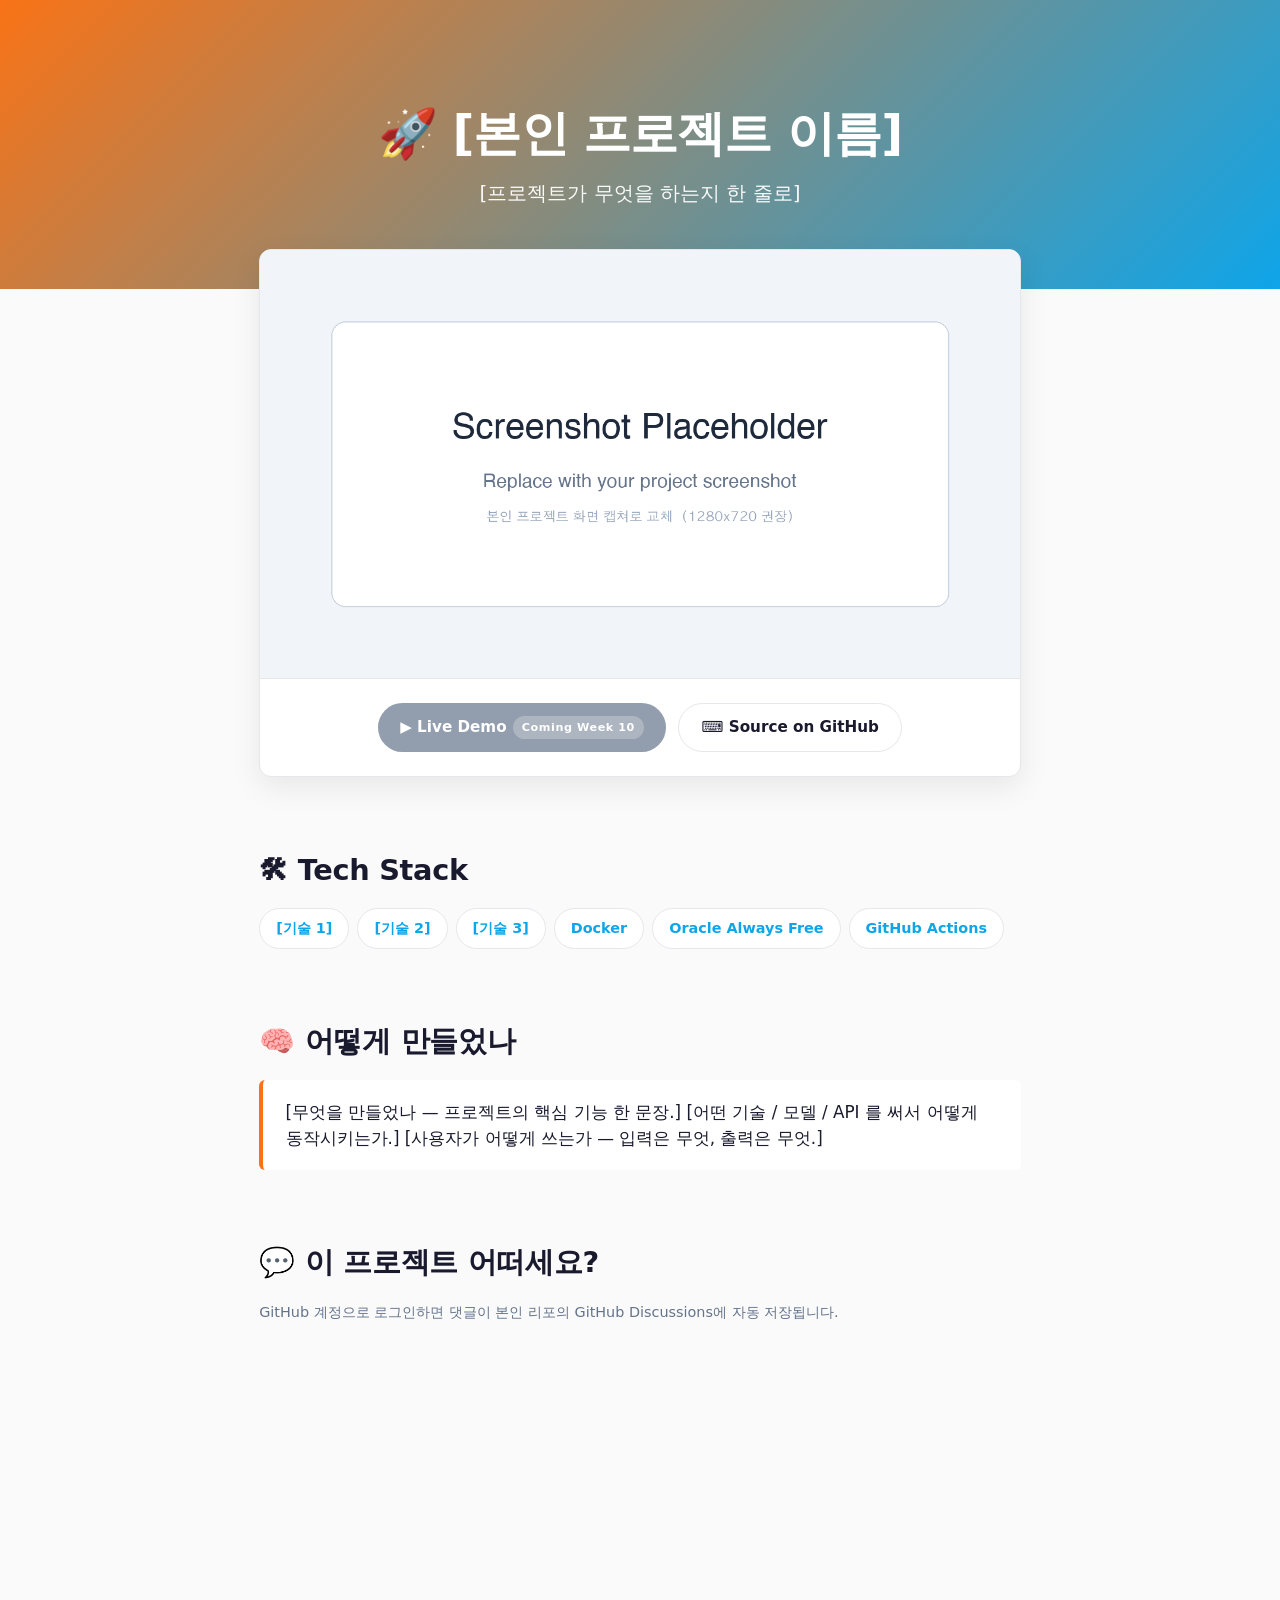
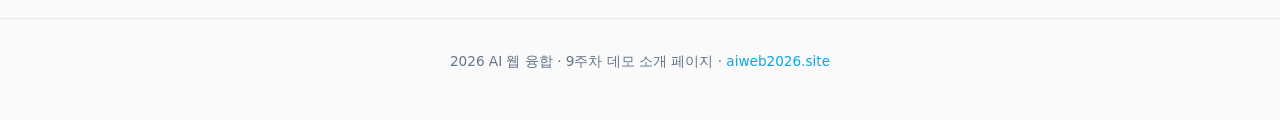
==== week09/demo_intro_template/index.html @ 58eae182 "9주차 실습 완료 및 index.html 배포 설정" ====
<!DOCTYPE html>
<html lang="ko">
<head>
  <meta charset="UTF-8" />
  <meta name="viewport" content="width=device-width, initial-scale=1.0" />
  <!-- ⬇⬇⬇ 본인 정보로 교체 ⬇⬇⬇ -->
  <title>🚀 [본인 프로젝트 이름] — by &lt;본인 익명 ID&gt;</title>
  <meta name="description" content="[본인 프로젝트 한 줄 설명]" />
  <!-- ⬆⬆⬆ 본인 정보로 교체 ⬆⬆⬆ -->
  <link rel="stylesheet" href="style.css" />
</head>
<body>

  <!-- ============ HERO ============ -->
  <header class="hero">
    <div class="container">
      <!-- ⬇⬇⬇ 본인 프로젝트로 교체 (예: "🍱 칼로리카운터") ⬇⬇⬇ -->
      <h1>🚀 [본인 프로젝트 이름]</h1>
      <p class="tagline">[프로젝트가 무엇을 하는지 한 줄로]</p>
      <!-- ⬆⬆⬆ 본인 프로젝트로 교체 ⬆⬆⬆ -->
    </div>
  </header>

  <main class="container">

    <!-- ============ 데모 카드 ============ -->
    <section class="demo-card">
      <!-- ⬇⬇⬇ screenshot.png 를 본인 프로젝트 화면 캡쳐로 교체 ⬇⬇⬇ -->
      <img class="screenshot" src="screenshot.png" alt="[본인 프로젝트] 데모 화면" />
      <!-- ⬆⬆⬆ screenshot.png 를 본인 프로젝트 화면 캡쳐로 교체 ⬆⬆⬆ -->

      <div class="cta">
        <!-- ⬇⬇⬇ 다음 주(10주차) 데모 띄운 후 href="#" 를 진짜 도메인으로 ⬇⬇⬇ -->
        <a class="btn btn-primary" href="#" aria-disabled="true" title="다음 주에 살아납니다">
          ▶ Live Demo <span class="badge">Coming Week 10</span>
        </a>
        <!-- ⬆⬆⬆ 다음 주에 href="https://&lt;본인 ID&gt;-demo.aiweb2026.site" 로 변경 ⬆⬆⬆ -->

        <!-- ⬇⬇⬇ 본인 GitHub 리포 URL 로 교체 ⬇⬇⬇ -->
        <a class="btn btn-secondary" href="https://github.com/&lt;본인 GitHub username&gt;/&lt;본인 프로젝트 리포&gt;" target="_blank" rel="noopener">
          ⌨ Source on GitHub
        </a>
        <!-- ⬆⬆⬆ 본인 GitHub 리포 URL 로 교체 ⬆⬆⬆ -->
      </div>
    </section>

    <!-- ============ Tech Stack ============ -->
    <section class="stack-section">
      <h2>🛠 Tech Stack</h2>
      <!-- ⬇⬇⬇ 본인 프로젝트가 실제로 쓴 기술로 교체 ⬇⬇⬇ -->
      <ul class="stack">
        <li>[기술 1]</li>
        <li>[기술 2]</li>
        <li>[기술 3]</li>
        <li>Docker</li>
        <li>Oracle Always Free</li>
        <li>GitHub Actions</li>
      </ul>
      <!-- ⬆⬆⬆ 본인 프로젝트가 실제로 쓴 기술로 교체 ⬆⬆⬆ -->
    </section>

    <!-- ============ 어떻게 만들었나 ============ -->
    <section class="howto">
      <h2>🧠 어떻게 만들었나</h2>
      <!-- ⬇⬇⬇ 본인 프로젝트 설명 3줄로 교체 ⬇⬇⬇ -->
      <p>
        [무엇을 만들었나 — 프로젝트의 핵심 기능 한 문장.]
        [어떤 기술 / 모델 / API 를 써서 어떻게 동작시키는가.]
        [사용자가 어떻게 쓰는가 — 입력은 무엇, 출력은 무엇.]
      </p>
      <!-- ⬆⬆⬆ 본인 프로젝트 설명 3줄로 교체 ⬆⬆⬆ -->
    </section>

    <!-- ============ Giscus 댓글 (8장에서 추가) ============ -->
    <section id="comments" class="comments">
      <h2>💬 이 프로젝트 어떠세요?</h2>
      <p class="comments-note">
        GitHub 계정으로 로그인하면 댓글이 본인 리포의 GitHub Discussions에 자동 저장됩니다.
      </p>

      <!--
        ⬇⬇⬇ 9주차 SECTION 8 에서 giscus.app 가 자동 생성한 script 코드를 여기에 붙여넣기 ⬇⬇⬇
        교체할 속성:
          - data-repo
          - data-repo-id
          - data-category-id
        나머지 속성은 그대로 두세요.
      -->
      <div class="giscus"></div>
      <script src="https://giscus.app/client.js"
        data-repo="aprilslab/aiweb2026"
        data-repo-id="R_kgDOSPkZMg"
        data-category="Announcements"
        data-category-id="DIC_kwDOSPkZMs4C78hA"
        data-mapping="pathname"
        data-strict="0"
        data-reactions-enabled="1"
        data-emit-metadata="0"
        data-input-position="bottom"
        data-theme="preferred_color_scheme"
        data-lang="ko"
        crossorigin="anonymous"
        async>
      </script>
      <!-- ⬆⬆⬆ giscus 설정값 교체 ⬆⬆⬆ -->
    </section>
  </main>

  <footer>
    <div class="container">
      <p>
        2026 AI 웹 융합 · 9주차 데모 소개 페이지 ·
        <a href="https://aiweb2026.site">aiweb2026.site</a>
      </p>
    </div>
  </footer>
</body>
</html>
---- week09/demo_intro_template/style.css ----
/* ============ 디자인 토큰 ============ */
:root {
  --accent: #f97316;
  --accent2: #0ea5e9;
  --ink: #1a1a2e;
  --muted: #64748b;
  --bg: #fafafa;
  --card: #ffffff;
  --border: #e5e7eb;
  --green: #10b981;

  --space-section: clamp(2.5rem, 2rem + 3vw, 5rem);
  --container-max: 800px;
  --radius: 12px;
}

@media (prefers-color-scheme: dark) {
  :root {
    --ink: #f8fafc;
    --muted: #94a3b8;
    --bg: #0f172a;
    --card: #1e293b;
    --border: #334155;
  }
}

/* ============ Base ============ */
* { box-sizing: border-box; }
html { -webkit-text-size-adjust: 100%; }
body {
  margin: 0;
  font-family: 'Apple SD Gothic Neo', 'Segoe UI', system-ui, -apple-system, sans-serif;
  background: var(--bg);
  color: var(--ink);
  line-height: 1.55;
  -webkit-font-smoothing: antialiased;
}

.container {
  max-width: var(--container-max);
  margin: 0 auto;
  padding: 0 1.2rem;
}

/* ============ HERO ============ */
.hero {
  background: linear-gradient(135deg, var(--accent) 0%, var(--accent2) 100%);
  color: white;
  padding: clamp(3rem, 2rem + 5vw, 6rem) 0 clamp(2.5rem, 2rem + 4vw, 5rem);
  text-align: center;
}
.hero h1 {
  margin: 0 0 0.5rem;
  font-size: clamp(1.8rem, 1.2rem + 2.5vw, 3rem);
  font-weight: 800;
  letter-spacing: -0.02em;
}
.hero .tagline {
  margin: 0;
  font-size: clamp(1rem, 0.85rem + 0.6vw, 1.25rem);
  opacity: 0.95;
  font-weight: 400;
}

/* ============ 데모 카드 ============ */
.demo-card {
  margin-top: -2.5rem;
  margin-bottom: var(--space-section);
  background: var(--card);
  border: 1px solid var(--border);
  border-radius: var(--radius);
  overflow: hidden;
  box-shadow: 0 10px 30px rgba(0, 0, 0, 0.08);
}

.screenshot {
  display: block;
  width: 100%;
  height: auto;
  background: #f1f5f9;
  border-bottom: 1px solid var(--border);
}

.cta {
  padding: 1.5rem;
  display: flex;
  flex-wrap: wrap;
  gap: 0.75rem;
  justify-content: center;
}

.btn {
  display: inline-flex;
  align-items: center;
  gap: 0.4rem;
  padding: 0.75rem 1.4rem;
  border-radius: 999px;
  font-weight: 600;
  font-size: 0.95rem;
  text-decoration: none;
  transition: transform 0.15s ease, box-shadow 0.15s ease;
}
.btn-primary {
  background: var(--accent);
  color: white;
}
.btn-primary[aria-disabled="true"] {
  background: var(--muted);
  cursor: not-allowed;
  opacity: 0.7;
}
.btn-primary:hover:not([aria-disabled="true"]) {
  transform: translateY(-2px);
  box-shadow: 0 6px 16px rgba(249, 115, 22, 0.35);
}
.btn-secondary {
  background: var(--card);
  color: var(--ink);
  border: 1.5px solid var(--border);
}
.btn-secondary:hover {
  border-color: var(--accent2);
  color: var(--accent2);
}

.badge {
  background: rgba(255, 255, 255, 0.25);
  padding: 0.15rem 0.55rem;
  border-radius: 999px;
  font-size: 0.7rem;
  font-weight: 700;
  letter-spacing: 0.05em;
}

/* ============ Sections ============ */
section {
  margin-bottom: var(--space-section);
}
section h2 {
  font-size: clamp(1.3rem, 1rem + 1vw, 1.8rem);
  margin: 0 0 1rem;
  font-weight: 700;
  letter-spacing: -0.01em;
}
section p {
  color: var(--muted);
  font-size: 1.05rem;
}

/* ============ Tech Stack ============ */
.stack {
  list-style: none;
  padding: 0;
  margin: 0;
  display: flex;
  flex-wrap: wrap;
  gap: 0.5rem;
}
.stack li {
  background: var(--card);
  border: 1px solid var(--border);
  padding: 0.5rem 1rem;
  border-radius: 999px;
  font-size: 0.9rem;
  font-weight: 600;
  color: var(--accent2);
}

/* ============ 어떻게 만들었나 ============ */
.howto p {
  background: var(--card);
  border-left: 4px solid var(--accent);
  padding: 1.2rem 1.4rem;
  border-radius: 6px;
  color: var(--ink);
  margin: 0;
}

/* ============ Comments ============ */
.comments .comments-note {
  font-size: 0.9rem;
  margin: 0 0 1.5rem;
}
.giscus, .giscus-frame {
  width: 100%;
  min-height: 200px;
}

/* ============ Footer ============ */
footer {
  border-top: 1px solid var(--border);
  padding: 2rem 0 3rem;
  text-align: center;
}
footer p {
  color: var(--muted);
  font-size: 0.85rem;
  margin: 0;
}
footer a {
  color: var(--accent2);
  text-decoration: none;
}
footer a:hover {
  text-decoration: underline;
}

/* ============ 모바일 ============ */
@media (max-width: 480px) {
  .demo-card { margin-top: -1.5rem; border-radius: 8px; }
  .cta { padding: 1rem; flex-direction: column; }
  .btn { justify-content: center; width: 100%; }
}
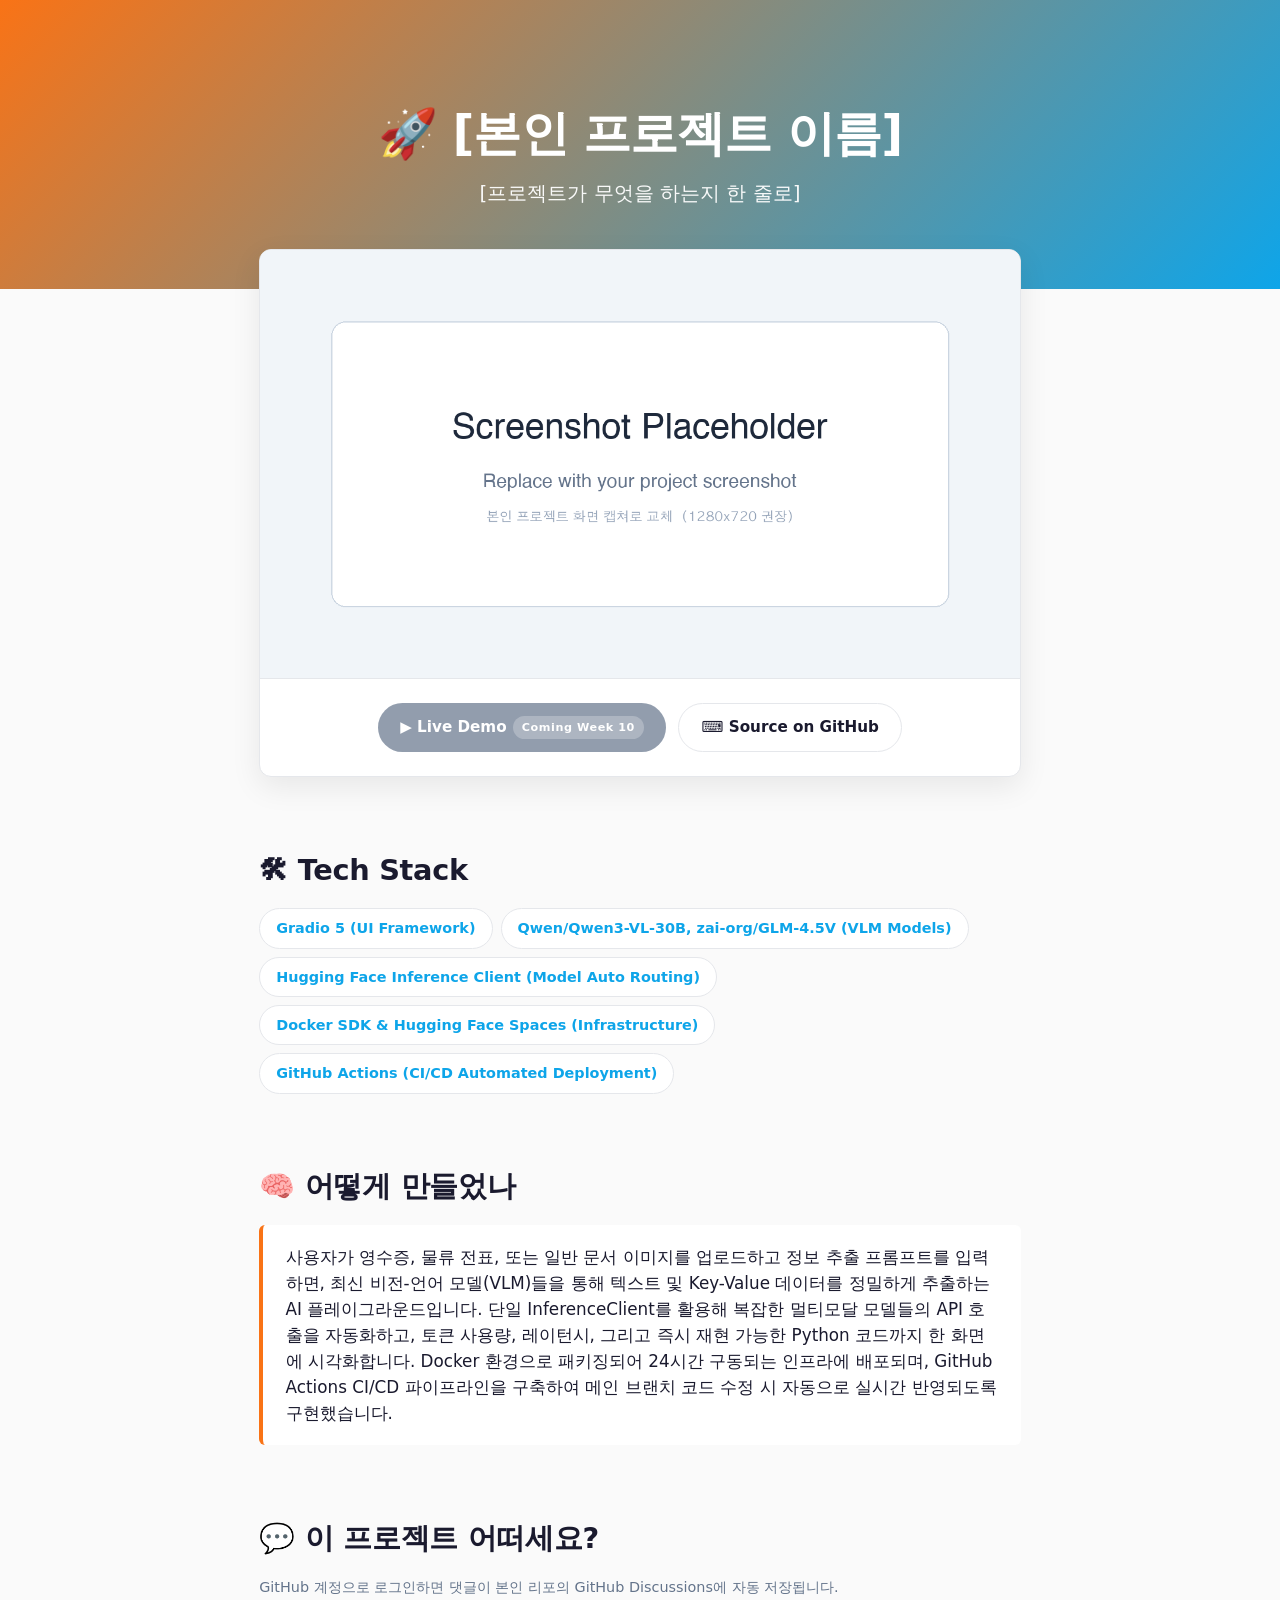
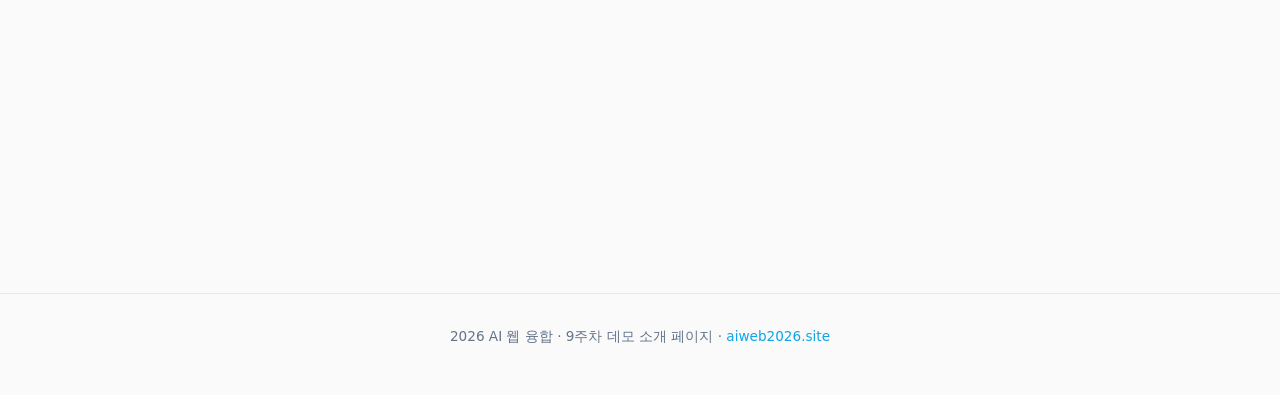
==== commit 6bb43302: "feat: OCR 프로젝트 소개 페이지 루트로 이동 및 배포" ====
--- a/week09/demo_intro_template/index.html
+++ b/week09/demo_intro_template/index.html
@@ -4,8 +4,8 @@
   <meta charset="UTF-8" />
   <meta name="viewport" content="width=device-width, initial-scale=1.0" />
   <!-- ⬇⬇⬇ 본인 정보로 교체 ⬇⬇⬇ -->
-  <title>🚀 [본인 프로젝트 이름] — by &lt;본인 익명 ID&gt;</title>
-  <meta name="description" content="[본인 프로젝트 한 줄 설명]" />
+  <title>🚀 AI-OCR 영수증 및 문서 정보 추출 플랫폼 — by s11</title>
+  <meta name="description" content="Hugging Face Inference Providers 기반의 다기능 멀티모달 OCR 플레이그라운드" />
   <!-- ⬆⬆⬆ 본인 정보로 교체 ⬆⬆⬆ -->
   <link rel="stylesheet" href="style.css" />
 </head>
@@ -49,12 +49,11 @@
       <h2>🛠 Tech Stack</h2>
       <!-- ⬇⬇⬇ 본인 프로젝트가 실제로 쓴 기술로 교체 ⬇⬇⬇ -->
       <ul class="stack">
-        <li>[기술 1]</li>
-        <li>[기술 2]</li>
-        <li>[기술 3]</li>
-        <li>Docker</li>
-        <li>Oracle Always Free</li>
-        <li>GitHub Actions</li>
+        <li>Gradio 5 (UI Framework)</li>
+        <li>Qwen/Qwen3-VL-30B, zai-org/GLM-4.5V (VLM Models)</li>
+        <li>Hugging Face Inference Client (Model Auto Routing)</li>
+        <li>Docker SDK &amp; Hugging Face Spaces (Infrastructure)</li>
+        <li>GitHub Actions (CI/CD Automated Deployment)</li>
       </ul>
       <!-- ⬆⬆⬆ 본인 프로젝트가 실제로 쓴 기술로 교체 ⬆⬆⬆ -->
     </section>
@@ -64,9 +63,7 @@
       <h2>🧠 어떻게 만들었나</h2>
       <!-- ⬇⬇⬇ 본인 프로젝트 설명 3줄로 교체 ⬇⬇⬇ -->
       <p>
-        [무엇을 만들었나 — 프로젝트의 핵심 기능 한 문장.]
-        [어떤 기술 / 모델 / API 를 써서 어떻게 동작시키는가.]
-        [사용자가 어떻게 쓰는가 — 입력은 무엇, 출력은 무엇.]
+        사용자가 영수증, 물류 전표, 또는 일반 문서 이미지를 업로드하고 정보 추출 프롬프트를 입력하면, 최신 비전-언어 모델(VLM)들을 통해 텍스트 및 Key-Value 데이터를 정밀하게 추출하는 AI 플레이그라운드입니다. 단일 InferenceClient를 활용해 복잡한 멀티모달 모델들의 API 호출을 자동화하고, 토큰 사용량, 레이턴시, 그리고 즉시 재현 가능한 Python 코드까지 한 화면에 시각화합니다. Docker 환경으로 패키징되어 24시간 구동되는 인프라에 배포되며, GitHub Actions CI/CD 파이프라인을 구축하여 메인 브랜치 코드 수정 시 자동으로 실시간 반영되도록 구현했습니다.
       </p>
       <!-- ⬆⬆⬆ 본인 프로젝트 설명 3줄로 교체 ⬆⬆⬆ -->
     </section>
